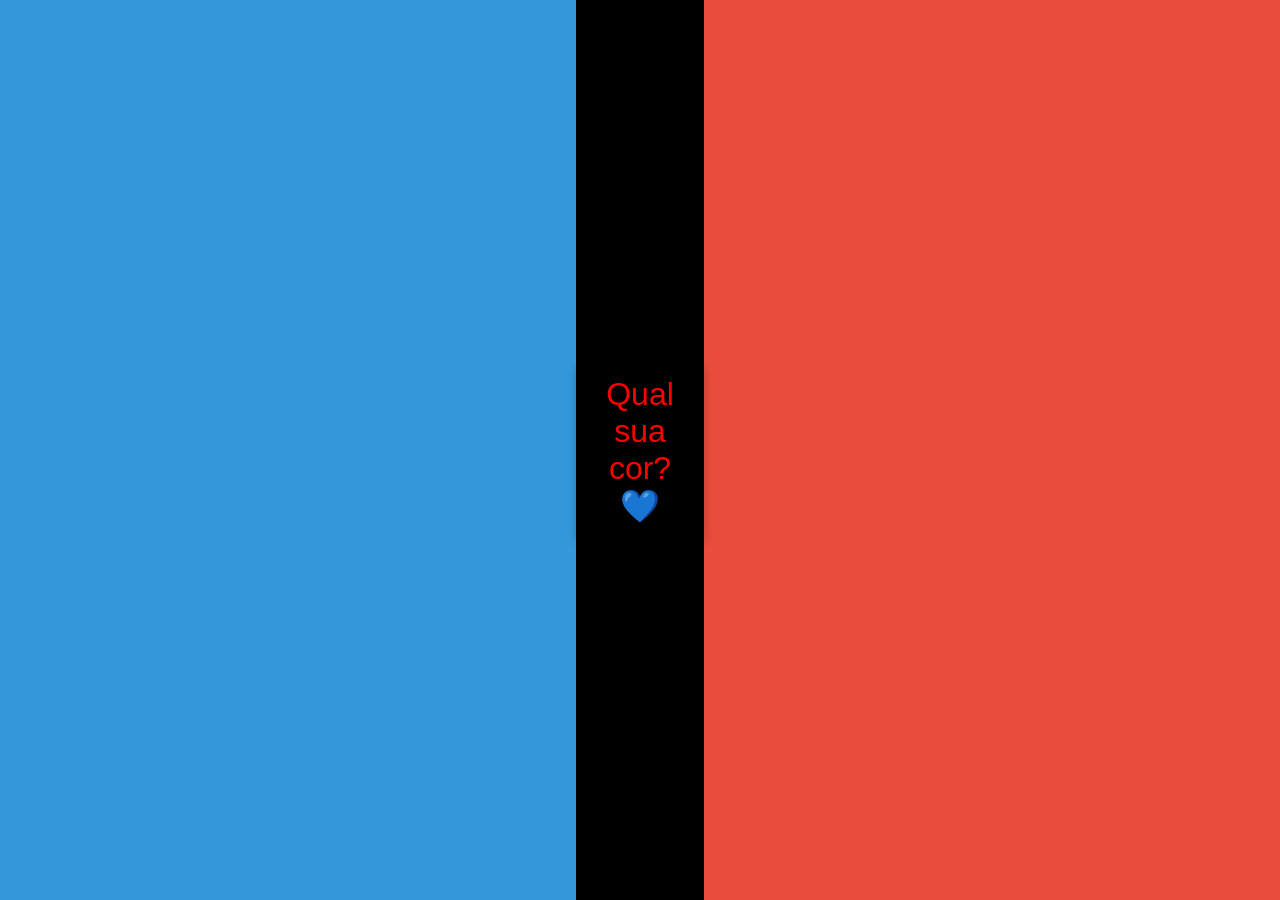
==== VersãoTeste.html @ 669ba71a "Projeto Duas Cores" ====
<!DOCTYPE html>
<html lang="pt-br">
<head>
    <meta charset="UTF-8">
    <meta name="viewport" content="width=device-width, initial-scale=1.0">
    <title>Divisão de Cores Dinâmica</title>
    <link rel="stylesheet" href="style.css"> <link rel="shortcut icon" href="/assents/Fiveicon.png.png" type="image/x-icon">
</head>
<body>
    <div class="container">
        <div class="parte" id="parteEsquerda">
            
        </div>
        <div class="linha-divisoria" id="linhaMeio">
            <button id="btnTrocarCores">Qual sua cor? 💙</button>
        </div>
        <div class="parte" id="parteDireita">
            
        </div>
    </div>

    <script src="script.js"></script>
</body>
</html>
---- style.css ----
body {
    margin: 0;
    display: flex;
    flex-direction: column;
    height: 100vh;
    align-items: center;
    justify-content: center;
    font-family: Arial, sans-serif;
    overflow: hidden;
}

.container {
    display: flex;
    width: 100vw;
    /* Ajuste a altura para 100vh pois o botão não está mais fora */
    height: 100vh;
}

.parte {
    display: flex;
    justify-content: center;
    align-items: center;
    color: white;
    font-size: 3em;
    box-sizing: border-box;
    transition: background-color 0.5s ease;
}

#parteEsquerda {
    background-color: #3498db;
    width: 45%;
}

#linhaMeio {
    background-color: #000000; /* Linha preta */
    width: 10%;
    display: flex;
    /* Centraliza o conteúdo (o botão) dentro da linha */
    justify-content: center;
    align-items: center;
    color: white; /* Cor do texto "10%" se ele existisse */
    font-weight: bold;
    font-size: 2em;
}

#parteDireita {
    background-color: #e74c3c;
    width: 45%;
}

button {
    /* Removemos o margin-top, pois ele agora está dentro da linha */
    padding: 15px 25px; /* Ajuste o padding para o botão ficar menor */
    font-size: 1em; /* Ajuste o tamanho da fonte do botão */
    background-color: #000000;
    color: rgb(255, 0, 0);
    border: none;
    border-radius: 8px;
    cursor: pointer;
    transition: background-color 0.3s ease, transform 0.1s ease;
    box-shadow: 0 4px 8px rgba(0, 0, 0, 0.2);
    /* Garante que o botão não seja afetado pelo text-content da linha */
    position: relative;
    z-index: 1; /* Garante que o botão fique acima do texto "10%" se ele voltar */
}

button:hover {
    background-color: #000000;
    transform: translateY(-2px);
}

button:active {
    background-color: #000000;
    transform: translateY(0);
}
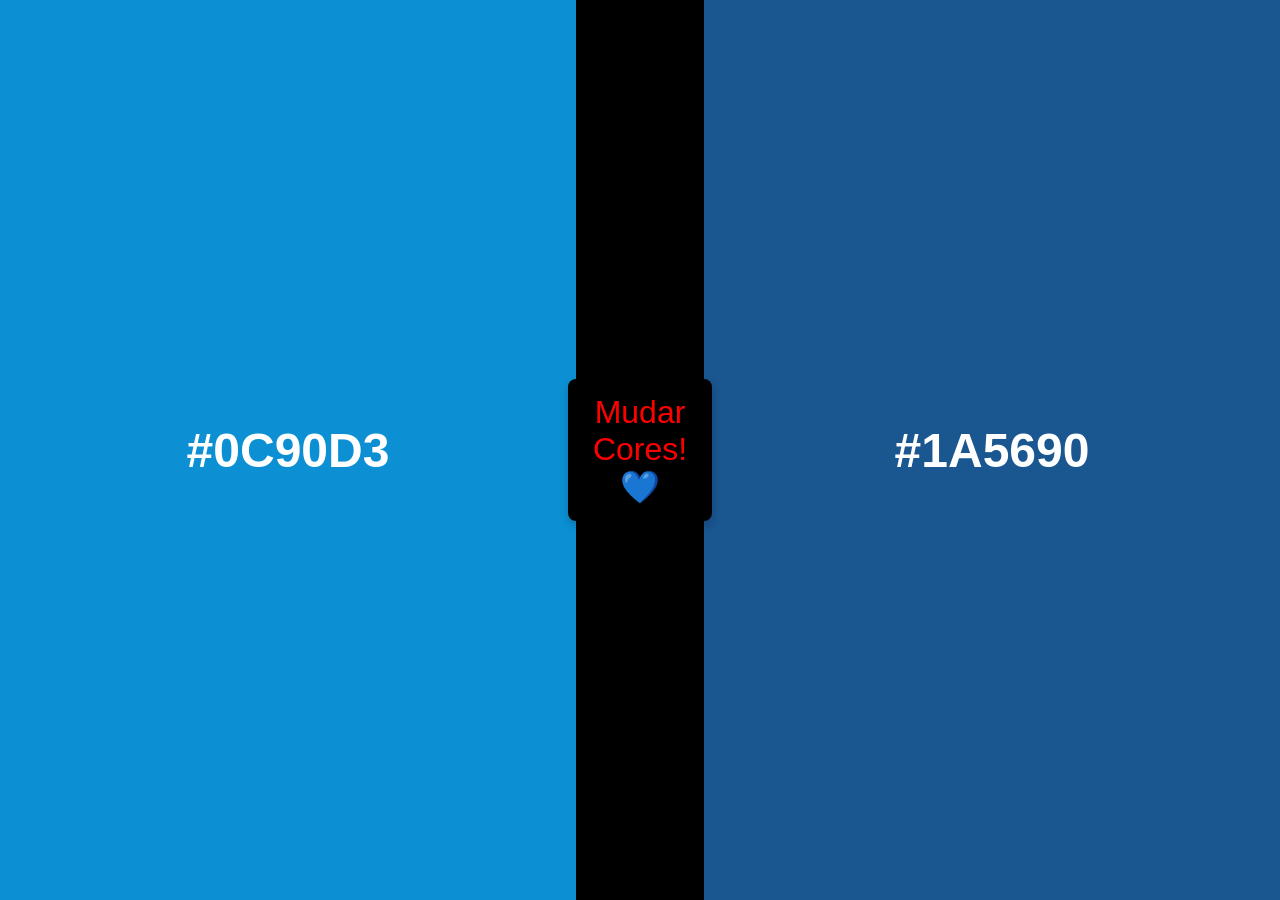
==== commit f55ee7ea: "trocando as cores" ====
--- a/VersãoTeste.html
+++ b/VersãoTeste.html
@@ -1,24 +1,29 @@
 <!DOCTYPE html>
 <html lang="pt-br">
 <head>
-    <meta charset="UTF-8">
+    <meta charset="UTF-8"/>
+    <meta http-equiv="X-UA-Compatible" content="IE=edge" />
     <meta name="viewport" content="width=device-width, initial-scale=1.0">
-    <title>Divisão de Cores Dinâmica</title>
-    <link rel="stylesheet" href="style.css"> <link rel="shortcut icon" href="/assents/Fiveicon.png.png" type="image/x-icon">
+    <title>Seletor de Cores</title>
+    <link rel="shortcut icon" href="assents/Fiveicon.png.png" type="image/x-icon">
+    <link rel="stylesheet" href="style.css">
 </head>
 <body>
+   <div class="color-line top-line"></div>
+    <div class="color-line bottom-line"></div>
+
     <div class="container">
-        <div class="parte" id="parteEsquerda">
-            
+        <div id="parteEsquerda" class="parte">
+            <h2 id="hexCodeEsquerda">#FFFFFF</h2>
         </div>
-        <div class="linha-divisoria" id="linhaMeio">
-            <button id="btnTrocarCores">Qual sua cor? 💙</button>
+        <div id="linhaMeio">
+            <button id="btnTrocarCores">Mudar Cores! 💙</button>
         </div>
-        <div class="parte" id="parteDireita">
-            
+        <div id="parteDireita" class="parte">
+            <h2 id="hexCodeDireita">#FFFFFF</h2>
         </div>
     </div>
 
-    <script src="script.js"></script>
+   <script src="script.js"></script>
 </body>
 </html>
--- a/style.css
+++ b/style.css
@@ -12,46 +12,41 @@
 .container {
     display: flex;
     width: 100vw;
-    /* Ajuste a altura para 100vh pois o botão não está mais fora */
     height: 100vh;
 }
 
 .parte {
     display: flex;
+    flex-direction: column;
     justify-content: center;
     align-items: center;
-    color: white;
+    color: rgb(255, 255, 255);
     font-size: 3em;
     box-sizing: border-box;
     transition: background-color 0.5s ease;
-}
-
-#parteEsquerda {
-    background-color: #3498db;
     width: 45%;
 }
 
 #linhaMeio {
-    background-color: #000000; /* Linha preta */
+    background-color: #000000;
     width: 10%;
     display: flex;
-    /* Centraliza o conteúdo (o botão) dentro da linha */
     justify-content: center;
     align-items: center;
-    color: white; /* Cor do texto "10%" se ele existisse */
+    color: rgb(3, 3, 3);
     font-weight: bold;
     font-size: 2em;
 }
 
-#parteDireita {
-    background-color: #e74c3c;
-    width: 45%;
+h2 {
+    margin: 10px 0;
+    font-size: 1em;
+    text-align: center;
 }
 
 button {
-    /* Removemos o margin-top, pois ele agora está dentro da linha */
-    padding: 15px 25px; /* Ajuste o padding para o botão ficar menor */
-    font-size: 1em; /* Ajuste o tamanho da fonte do botão */
+    padding: 15px 25px;
+    font-size: 1em;
     background-color: #000000;
     color: rgb(255, 0, 0);
     border: none;
@@ -59,13 +54,12 @@
     cursor: pointer;
     transition: background-color 0.3s ease, transform 0.1s ease;
     box-shadow: 0 4px 8px rgba(0, 0, 0, 0.2);
-    /* Garante que o botão não seja afetado pelo text-content da linha */
     position: relative;
-    z-index: 1; /* Garante que o botão fique acima do texto "10%" se ele voltar */
+    z-index: 1;
 }
 
 button:hover {
-    background-color: #000000;
+    background-color: #333333;
     transform: translateY(-2px);
 }
 
